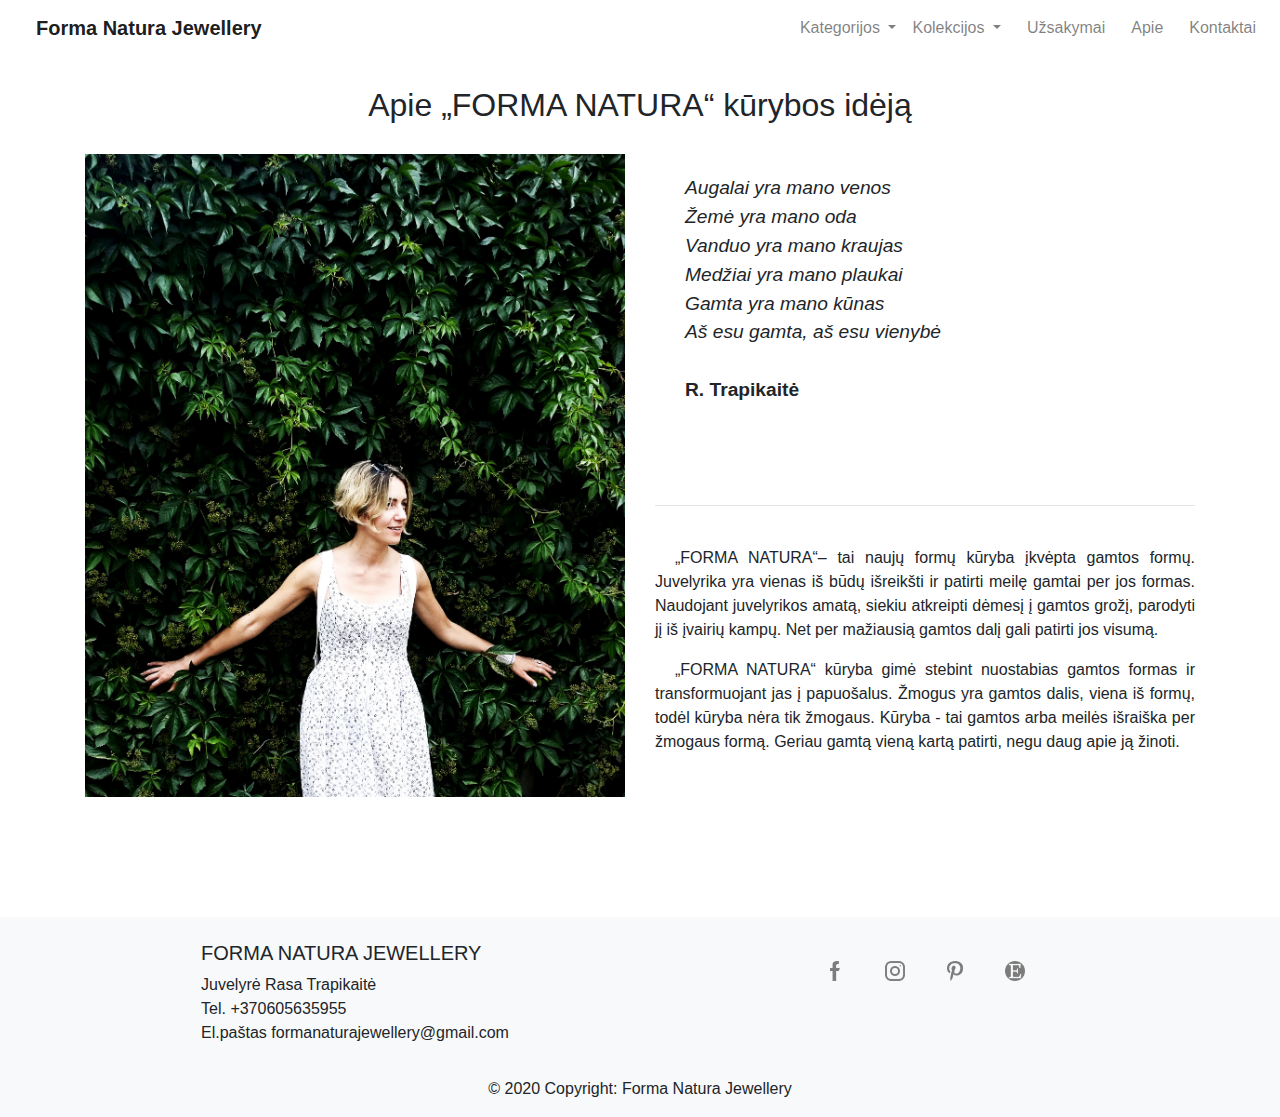
==== about.html @ 5ecd5d9b "Page basics" ====
<!DOCTYPE html>
<html lang="en">
    <head>
        <title></title>
        <meta charset="UTF-8">
        <meta name="viewport" content="width=device-width, initial-scale=1, shrink-to-fit=no">
        <link href="css/bootstrap.min.css" rel="stylesheet">
        <link href="css/style.css" rel="stylesheet">
        <link href="https://fonts.googleapis.com/css?family=Montserrat:300,400,500|Quicksand:300,400,500&display=swap" rel="stylesheet">
        <link href="https://fonts.googleapis.com/css?family=Roboto+Condensed:300,400,400i,700&display=swap" rel="stylesheet">
    </head>
    <body>
        <nav class="navbar sticky-top navbar-expand-lg navbar-light bg-white">
            <a class="navbar-brand space-left-20" href="index.html"><b>Forma Natura Jewellery</b></a>
            <button class="navbar-toggler" type="button" data-toggle="collapse" data-target="#navbarNavDropdown" aria-controls="navbarNavDropdown" aria-expanded="false" aria-label="Toggle navigation">
                <span class="navbar-toggler-icon"></span>
            </button>
            <div class="collapse navbar-collapse" id="navbarNavDropdown">
                <ul class="navbar-nav ml-auto">
                    <li class="nav-item dropdown">
                        <a class="nav-link dropdown-toggle" href="#" id="navbarDropdown" role="button" data-toggle="dropdown" aria-haspopup="true" aria-expanded="false">
                          Kategorijos
                          <!-- <span class="sr-only">(current)</span> -->
                        </a>
                        <div class="dropdown-menu" aria-labelledby="navbarDropdown">
                          <a class="dropdown-item" href="items.html">Žiedai</a>
                          <a class="dropdown-item" href="items.html">Auskarai</a>
                          <a class="dropdown-item" href="items.html">Apyrankės</a>
                          <a class="dropdown-item" href="items.html">Segės</a>
                          <a class="dropdown-item" href="items.html">Pakabukai</a>
                          <a class="dropdown-item" href="items.html">Plaukų papuošalai</a>
                          <a class="dropdown-item" href="items.html">Kita</a>
                        </div>
                    </li>
                    <li class="nav-item dropdown">
                        <a class="nav-link dropdown-toggle" href="#" id="navbarDropdown" role="button" data-toggle="dropdown" aria-haspopup="true" aria-expanded="false">
                          Kolekcijos
                        </a>
                        <div class="dropdown-menu" aria-labelledby="navbarDropdown">
                            <a class="dropdown-item" href="group.html">Miškas</a>
                            <a class="dropdown-item" href="group.html">Jūra</a>
                            <a class="dropdown-item" href="group.html">Vandenynas</a>
                        </div>
                    </li>
                    <li class="nav-item m-space">
                        <a class="nav-link" href="orders.html">Užsakymai</a>
                    </li>
                    <li class="nav-item m-space">
                        <a class="nav-link" href="about.html">Apie</a>
                    </li>
                    <li class="nav-item m-space">
                        <a class="nav-link" href="contacts.html">Kontaktai</a>
                    </li>
                </ul>
            </div>
        </nav>
        <section class="about">
            <div class="container space-100-bottom">
                <div class="row">
                    <div class="col-md-12 text-center">
                        <h2 class="space-30-top-bottom">Apie „FORMA NATURA“ kūrybos idėją</h2>
                    </div>
                    <div class="col-md-6 space-20-bottom">
                        <img class="d-block w-100" src="img/about.jpg" alt="About">
                    </div>
                    <div class="col-md-6 space-20-bottom">
                        <p class="poem"><i>Augalai yra mano venos<br>
                            Žemė yra mano oda<br>
                            Vanduo yra mano kraujas<br>
                            Medžiai yra mano plaukai<br>
                            Gamta yra mano kūnas<br>
                            Aš esu gamta, aš esu vienybė</i><br>
                            <br>
                            <b>R. Trapikaitė</b>
                        </p>
                        <br><br>
                        <hr>
                        <h6 class="text-uppercase"></h6>
                        <br>
                        <p class="about-text">„FORMA NATURA“– tai naujų formų kūryba įkvėpta gamtos formų. Juvelyrika yra vienas iš
                            būdų išreikšti ir patirti meilę gamtai per jos formas. Naudojant juvelyrikos amatą, siekiu atkreipti
                            dėmesį į gamtos grožį, parodyti jį iš įvairių kampų. Net per mažiausią gamtos dalį gali patirti jos
                            visumą.
                        </p>
                        <p class="about-text">
                            „FORMA NATURA“ kūryba gimė stebint nuostabias gamtos formas ir transformuojant jas į
                            papuošalus. Žmogus yra gamtos dalis, viena iš formų, todėl kūryba nėra tik žmogaus. Kūryba -
                            tai gamtos arba meilės išraiška per žmogaus formą.
                            Geriau gamtą vieną kartą patirti, negu daug apie ją žinoti.
                        </p>   
                    </div>
                </div>
            </div>     
        </section>

        <footer class="page-footer font-small bg-light pt-4">
            <div class="container text-center text-md-left">
                <div class="row">
                    <div class="col-md-6 mt-md-0 mt-3 cont-mid">
                        <div>
                            <h5 class="text-uppercase">Forma Natura Jewellery</h5>
                            <p>Juvelyrė Rasa Trapikaitė<br> Tel. +370605635955 <br> El.paštas formanaturajewellery@gmail.com</p>
                        </div>
                    </div>
                    <hr class="clearfix w-100 d-md-none pb-3">
                    <div class="col-md-6 mt-md-0 mt-3">
                        <div class="cont-mid">
                            <img src="img/facebook.png" alt="Facebook" width="20px" class="icon-style img-op">
                            <img src="img/instagram (1).png" alt="Instagram" width="20px" class="icon-style img-op">
                            <img src="img/pinterest.png" alt="Pinterest" width="20px" class="icon-style img-op">
                            <img src="img/etsy.png" alt="Etsy" width="20px" class="icon-style img-op">
                        </div>
                    </div>
                </div>
            </div>
            <div class="footer-copyright text-center py-3">
                © 2020 Copyright: Forma Natura Jewellery 
            </div>
        </footer>
        <script src="https://ajax.googleapis.com/ajax/libs/jquery/1.12.4/jquery.min.js"></script>
        <script src="js/bootstrap.min.js"></script>
    </body>
</html>
---- css/style.css ----
body{
    /* font-family: 'Bahnschrift SemiLight Condensed'; */
    font-family: 'Roboto Condensed', ;
    /* font-family: 'Bahnschrift Light'; */
    /* font-family: 'Montserrat', ; */
    /* font-weight: 300; */
}
.dark-link{
    color: black;
}
.dark-link:hover{
    text-decoration: none; 
   color: darkgrey;
}

.white-link{
    color: white;
}
.white-link:hover{
   text-decoration: none; 
   color: whitesmoke;
}
.big-text{
    font-size: 1rem;
    text-transform: uppercase;
}
.m-space{
    margin-left: 10px;
}
.space-20{
    top: -20px;
}
.space-20-bottom{
    margin-bottom: 20px;
}
.space-50-bottom{
    margin-bottom: 50px;
}
.space-100-bottom{
    margin-bottom: 100px;
}

.space-30-top-bottom{
    margin: 30px 0;
}
.space-5{
    top: 5px;
}
.space-left-20{
    margin-left: 20px;
}
.space-10{
    margin-top: 10px;
}
.poem{
    padding: 20px 30px;
    font-size: larger;
}
.space-30{
    margin: 30px 0 20px 0;
}
.no-border{
    border: none;
}

.text-midle{
    text-align: center;
}

.text-right{
    text-align: right;
}
.item{
    margin: 50px 0 100px 0;
}
.about-text{
    text-indent: 20px;
    text-align: justify;
    ;
}

.img-100{
    width: 100%;
}

.btn-dark-border{
    border: 1px solid black;
    border-radius: 0;
}
.width-50{
    width: 50%;
}
.width-70{
    width: 70%;
}
.width-80{
    width: 80%;
}
.img-midle{
    width: 30%;
}

.di-flex{
    display: flex;
    justify-content: center;
}

.padding-sides{
 padding: 0 50px;
}

.icon-style{
    margin: 20px;
}
.cont-mid{
    display: flex;
    justify-content: center;
    align-items: center;
}
.cont-mid-col{
    display: flex;
    flex-direction: column;
    align-items: center;
}

.cont-left{
    display: flex;
    justify-content: flex-end;
}

.container-1 {
    position: relative;
    margin-bottom: 20px;
  }
  
  .image {
    opacity: 1;
    display: block;
    width: 100%;
    height: auto;
    transition: .5s ease;
    backface-visibility: hidden;
  }
  
  .middle {
    transition: .5s ease;
    opacity: 0;
    position: absolute;
    top: 50%;
    left: 50%;
    transform: translate(-50%, -50%);
    -ms-transform: translate(-50%, -50%);
    text-align: center;
  }
  
  .container-1:hover .image {
    opacity: 0.2;
  }
  
  .container-1:hover .middle {
    opacity: 1;
  }
  
  .text {
    color: black;
    padding: 16px 32px;
    font-size: 16px;
  }
  .text-2{
      color: black;
      padding: 16px 32px;
  }

  .name-10{
    margin-top: 15px;
  }

.img-op{
opacity: 0.5;
}

.dropdown-menu{
    border: none !important;
    border-radius: 0px !important;
}

.roboto{
    color: black !important;
}
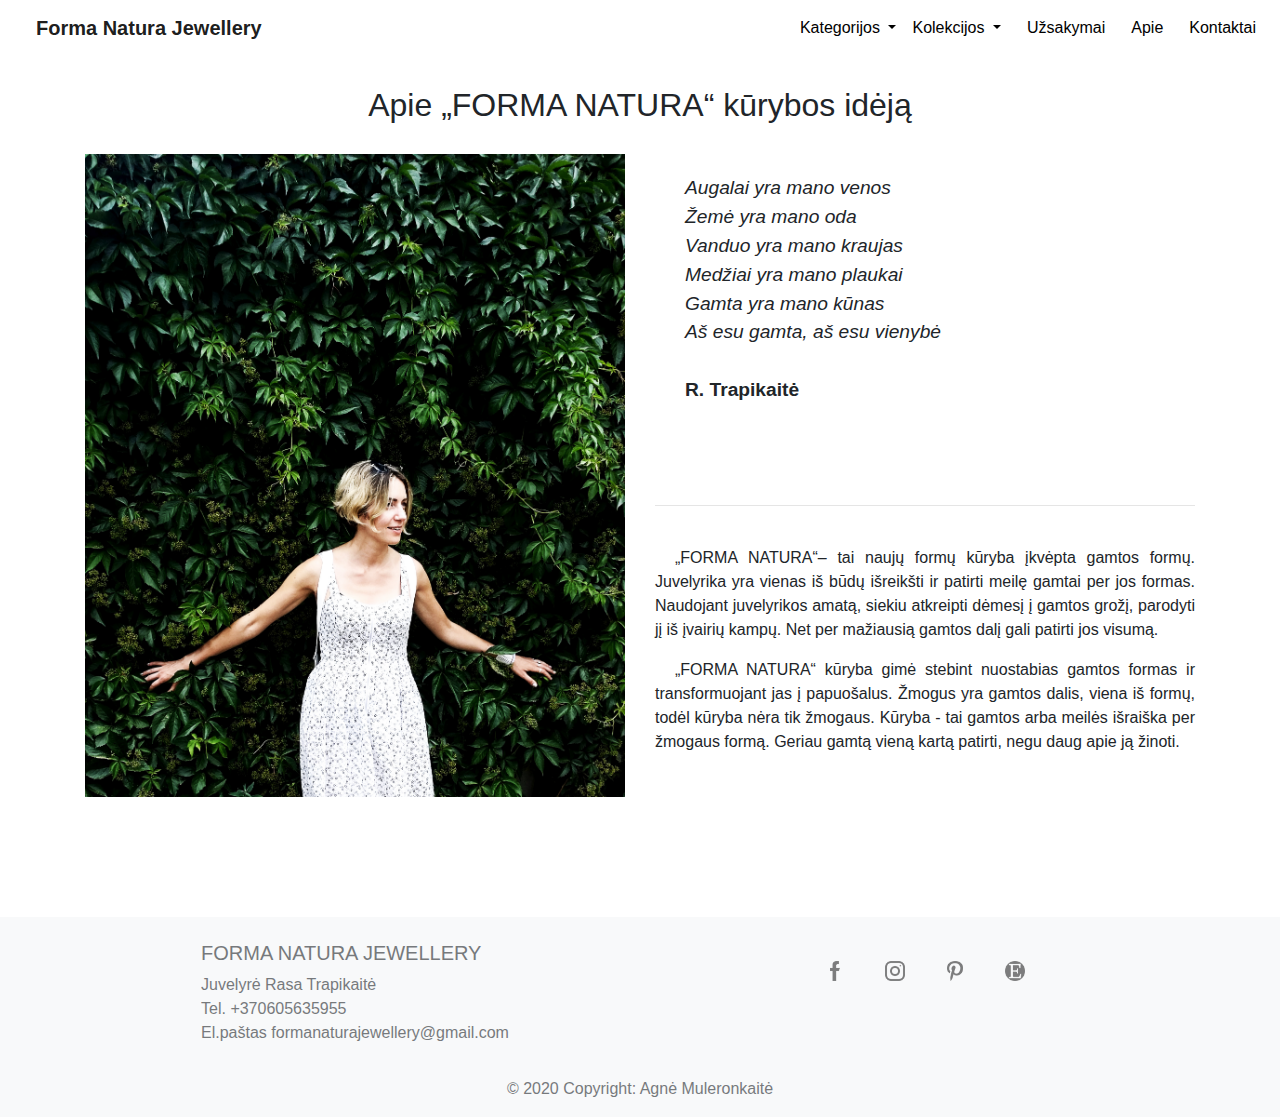
==== commit 04a176d7: "Navbar and footer changes" ====
--- a/about.html
+++ b/about.html
@@ -1,12 +1,11 @@
 <!DOCTYPE html>
 <html lang="en">
     <head>
-        <title></title>
+        <title>Apie "Forma Natura Jewellery"</title>
         <meta charset="UTF-8">
         <meta name="viewport" content="width=device-width, initial-scale=1, shrink-to-fit=no">
         <link href="css/bootstrap.min.css" rel="stylesheet">
         <link href="css/style.css" rel="stylesheet">
-        <link href="https://fonts.googleapis.com/css?family=Montserrat:300,400,500|Quicksand:300,400,500&display=swap" rel="stylesheet">
         <link href="https://fonts.googleapis.com/css?family=Roboto+Condensed:300,400,400i,700&display=swap" rel="stylesheet">
     </head>
     <body>
@@ -18,38 +17,37 @@
             <div class="collapse navbar-collapse" id="navbarNavDropdown">
                 <ul class="navbar-nav ml-auto">
                     <li class="nav-item dropdown">
-                        <a class="nav-link dropdown-toggle" href="#" id="navbarDropdown" role="button" data-toggle="dropdown" aria-haspopup="true" aria-expanded="false">
+                        <a class="nav-link dropdown-toggle roboto" href="categories.html">
                           Kategorijos
-                          <!-- <span class="sr-only">(current)</span> -->
                         </a>
-                        <div class="dropdown-menu" aria-labelledby="navbarDropdown">
-                          <a class="dropdown-item" href="items.html">Žiedai</a>
-                          <a class="dropdown-item" href="items.html">Auskarai</a>
-                          <a class="dropdown-item" href="items.html">Apyrankės</a>
-                          <a class="dropdown-item" href="items.html">Segės</a>
-                          <a class="dropdown-item" href="items.html">Pakabukai</a>
-                          <a class="dropdown-item" href="items.html">Plaukų papuošalai</a>
-                          <a class="dropdown-item" href="items.html">Kita</a>
+                        <div class="dropdown-menu">
+                          <a class="dropdown-item roboto" href="items.html">Žiedai</a>
+                          <a class="dropdown-item roboto" href="items.html">Auskarai</a>
+                          <a class="dropdown-item roboto" href="items.html">Apyrankės</a>
+                          <a class="dropdown-item roboto" href="items.html">Segės</a>
+                          <a class="dropdown-item roboto" href="items.html">Pakabukai</a>
+                          <a class="dropdown-item roboto" href="items.html">Plaukų papuošalai</a>
+                          <a class="dropdown-item roboto" href="items.html">Kita</a>
                         </div>
                     </li>
                     <li class="nav-item dropdown">
-                        <a class="nav-link dropdown-toggle" href="#" id="navbarDropdown" role="button" data-toggle="dropdown" aria-haspopup="true" aria-expanded="false">
+                        <a class="nav-link dropdown-toggle roboto" href="groups.html">
                           Kolekcijos
                         </a>
-                        <div class="dropdown-menu" aria-labelledby="navbarDropdown">
-                            <a class="dropdown-item" href="group.html">Miškas</a>
-                            <a class="dropdown-item" href="group.html">Jūra</a>
-                            <a class="dropdown-item" href="group.html">Vandenynas</a>
+                        <div class="dropdown-menu">
+                            <a class="dropdown-item roboto" href="group.html">Miškas</a>
+                            <a class="dropdown-item roboto" href="group.html">Jūra</a>
+                            <a class="dropdown-item roboto" href="group.html">Vandenynas</a>
                         </div>
                     </li>
-                    <li class="nav-item m-space">
-                        <a class="nav-link" href="orders.html">Užsakymai</a>
+                    <li class="nav-item m-space ">
+                        <a class="nav-link roboto" href="orders.html">Užsakymai</a>
                     </li>
                     <li class="nav-item m-space">
-                        <a class="nav-link" href="about.html">Apie</a>
+                        <a class="nav-link roboto" href="about.html">Apie</a>
                     </li>
                     <li class="nav-item m-space">
-                        <a class="nav-link" href="contacts.html">Kontaktai</a>
+                        <a class="nav-link roboto" href="contacts.html">Kontaktai</a>
                     </li>
                 </ul>
             </div>
@@ -98,23 +96,23 @@
                 <div class="row">
                     <div class="col-md-6 mt-md-0 mt-3 cont-mid">
                         <div>
-                            <h5 class="text-uppercase">Forma Natura Jewellery</h5>
-                            <p>Juvelyrė Rasa Trapikaitė<br> Tel. +370605635955 <br> El.paštas formanaturajewellery@gmail.com</p>
+                            <h5 class="text-uppercase op-60">Forma Natura Jewellery</h5>
+                            <p class="op-60"><span>Juvelyrė Rasa Trapikaitė</span> <br> Tel. +370605635955 <br> El.paštas formanaturajewellery@gmail.com</p>
                         </div>
                     </div>
                     <hr class="clearfix w-100 d-md-none pb-3">
                     <div class="col-md-6 mt-md-0 mt-3">
                         <div class="cont-mid">
-                            <img src="img/facebook.png" alt="Facebook" width="20px" class="icon-style img-op">
-                            <img src="img/instagram (1).png" alt="Instagram" width="20px" class="icon-style img-op">
-                            <img src="img/pinterest.png" alt="Pinterest" width="20px" class="icon-style img-op">
-                            <img src="img/etsy.png" alt="Etsy" width="20px" class="icon-style img-op">
+                            <a href="#"><img src="img/facebook.png" alt="Facebook" width="20px" class="icon-style img-op"></a>
+                            <a href="#"><img src="img/instagram (1).png" alt="Instagram" width="20px" class="icon-style img-op"></a>
+                            <a href="#"><img src="img/pinterest.png" alt="Pinterest" width="20px" class="icon-style img-op"></a>
+                            <a href="#"><img src="img/etsy.png" alt="Etsy" width="20px" class="icon-style img-op"></a>
                         </div>
                     </div>
                 </div>
             </div>
-            <div class="footer-copyright text-center py-3">
-                © 2020 Copyright: Forma Natura Jewellery 
+            <div class="footer-copyright text-center py-3 op-60">
+                © 2020 Copyright: Agnė Muleronkaitė
             </div>
         </footer>
         <script src="https://ajax.googleapis.com/ajax/libs/jquery/1.12.4/jquery.min.js"></script>
--- a/css/style.css
+++ b/css/style.css
@@ -186,4 +186,12 @@
 
 .roboto{
     color: black !important;
-}+}
+
+.op-60{
+    opacity: 0.6;
+}
+
+.dropdown:hover>.dropdown-menu {
+    display: block;
+    }